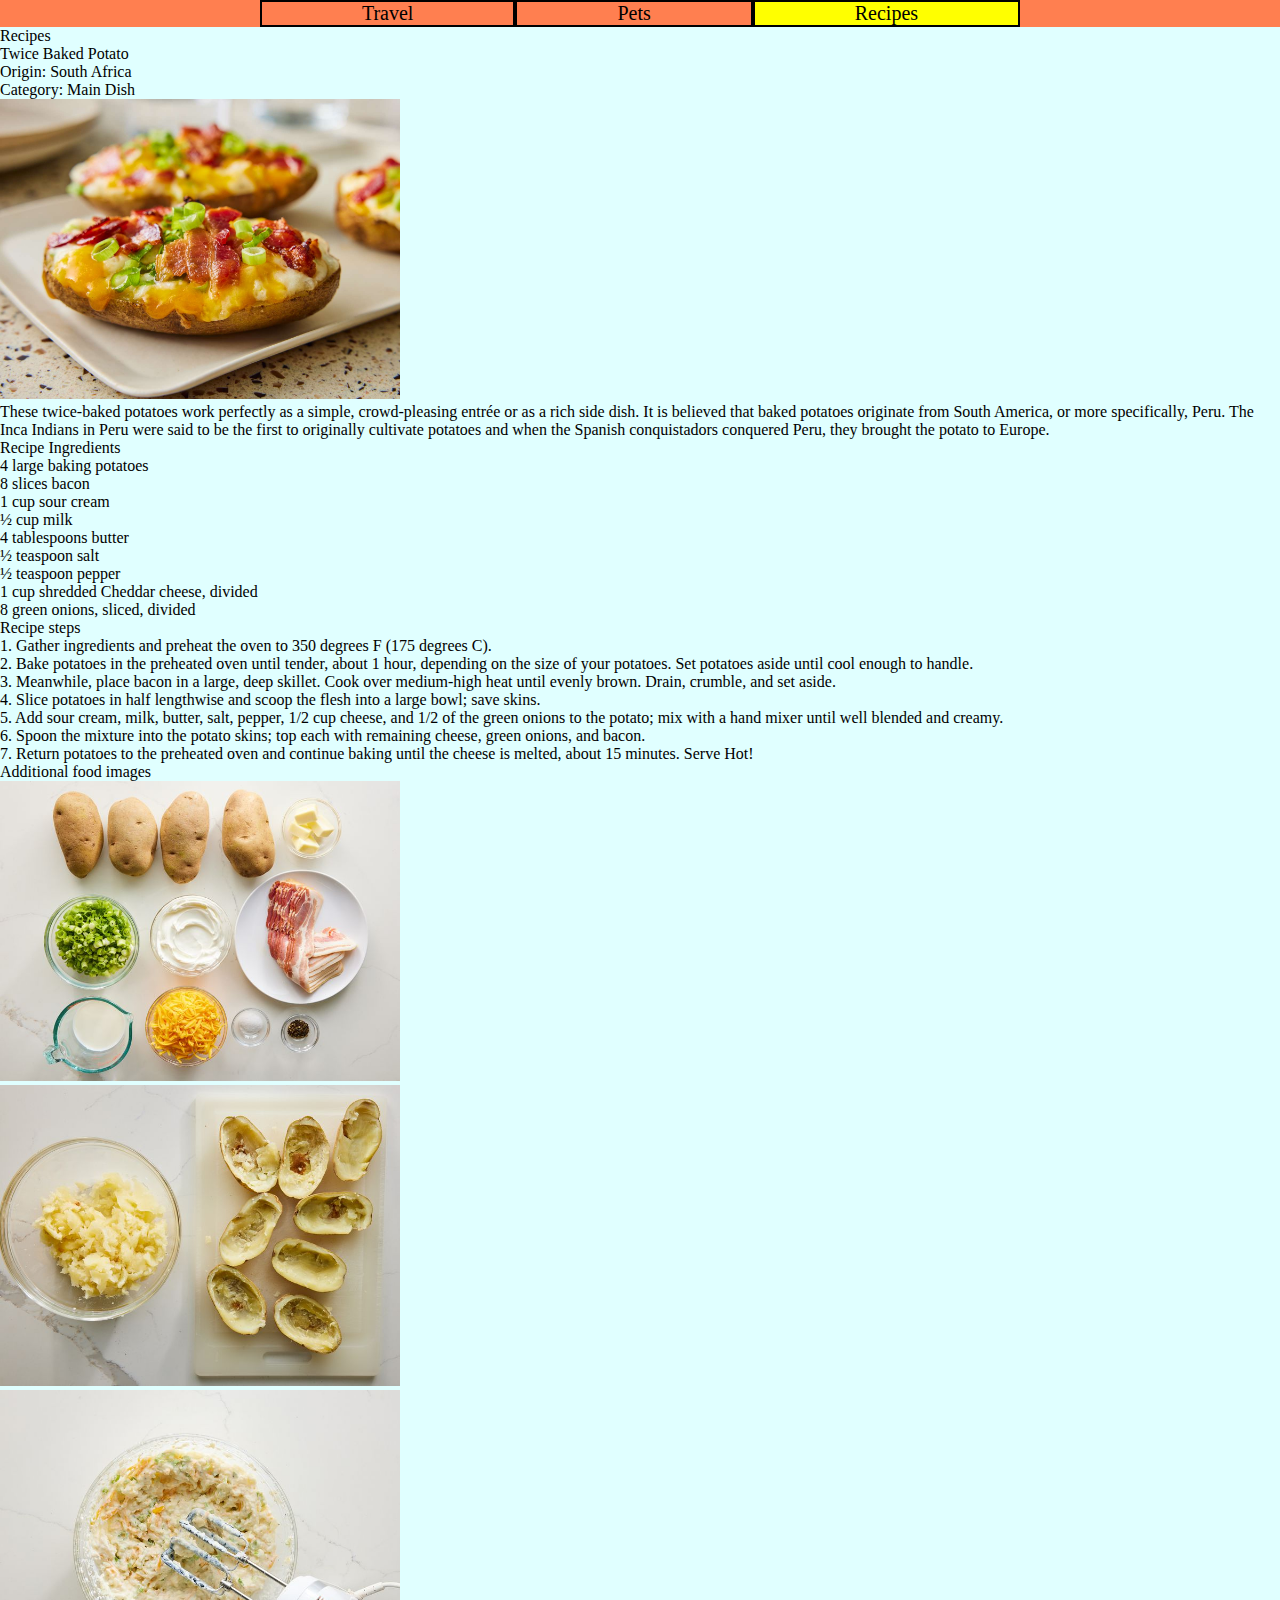
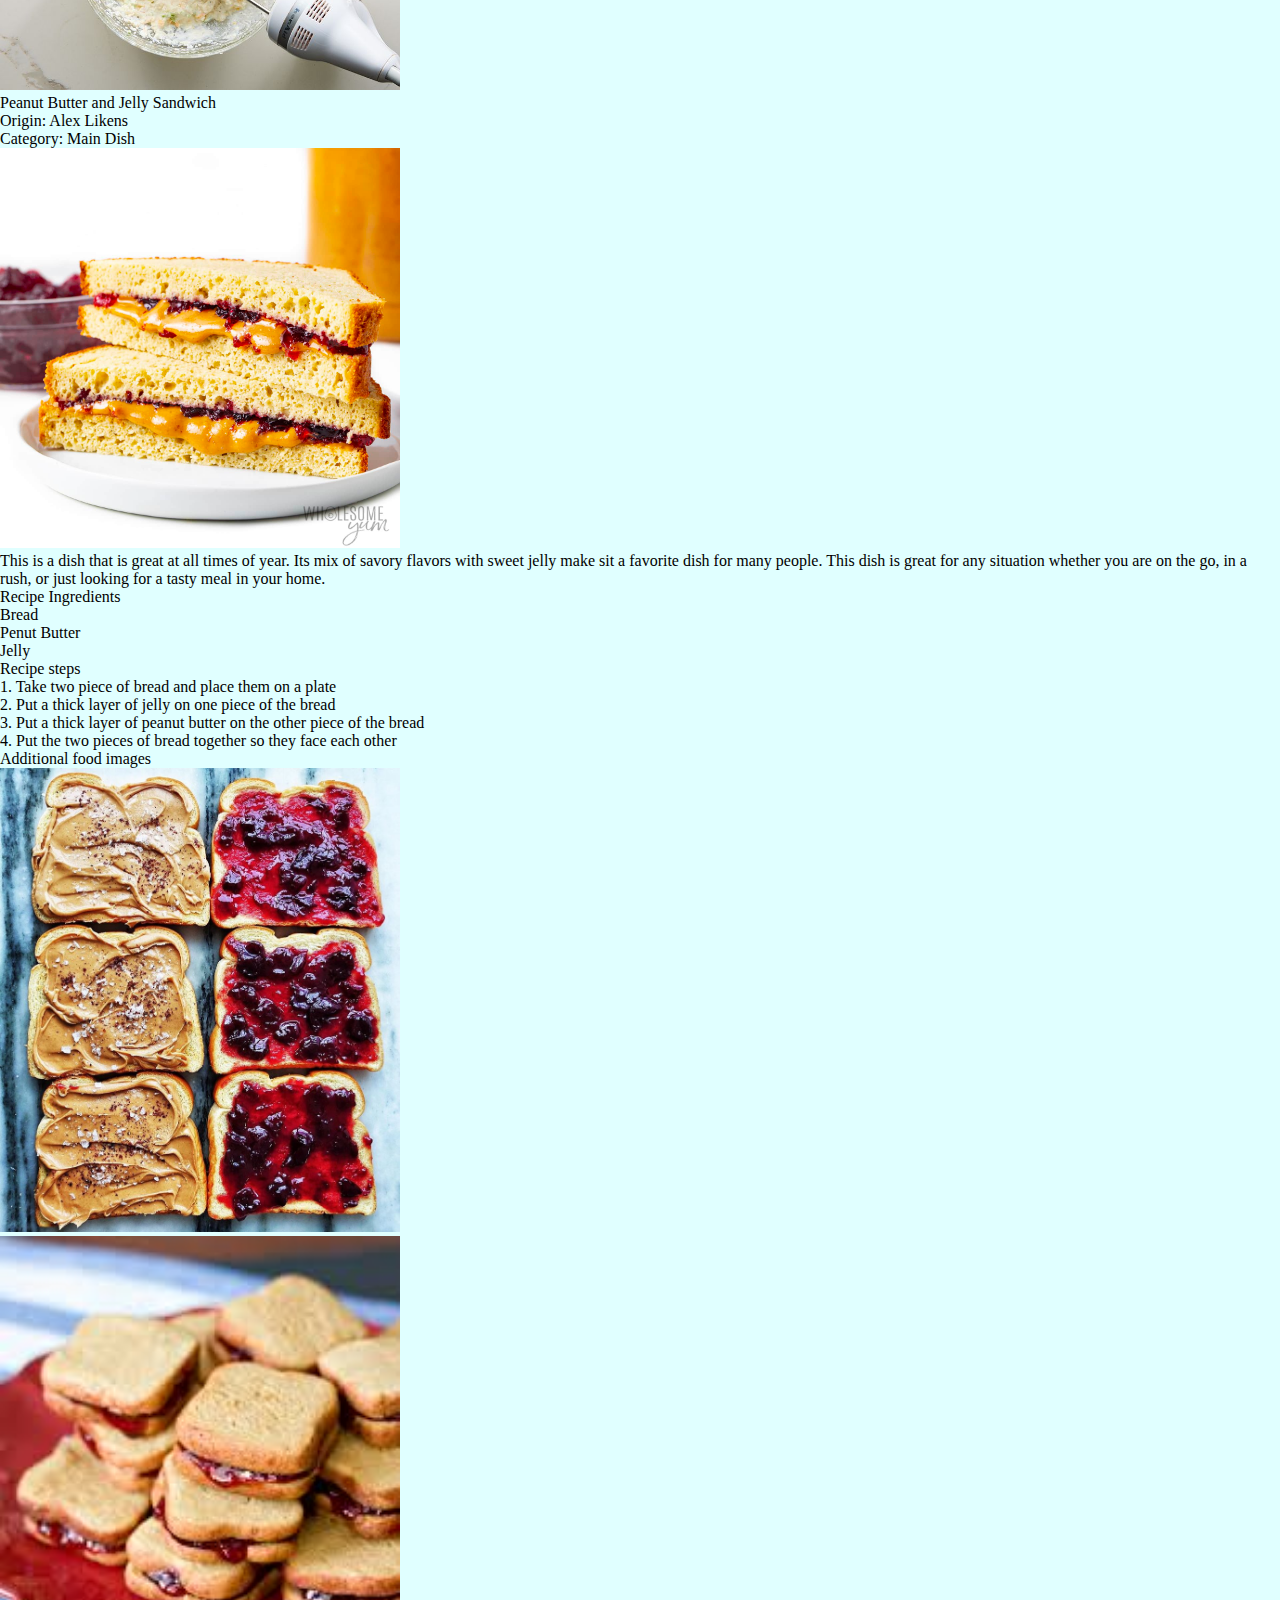
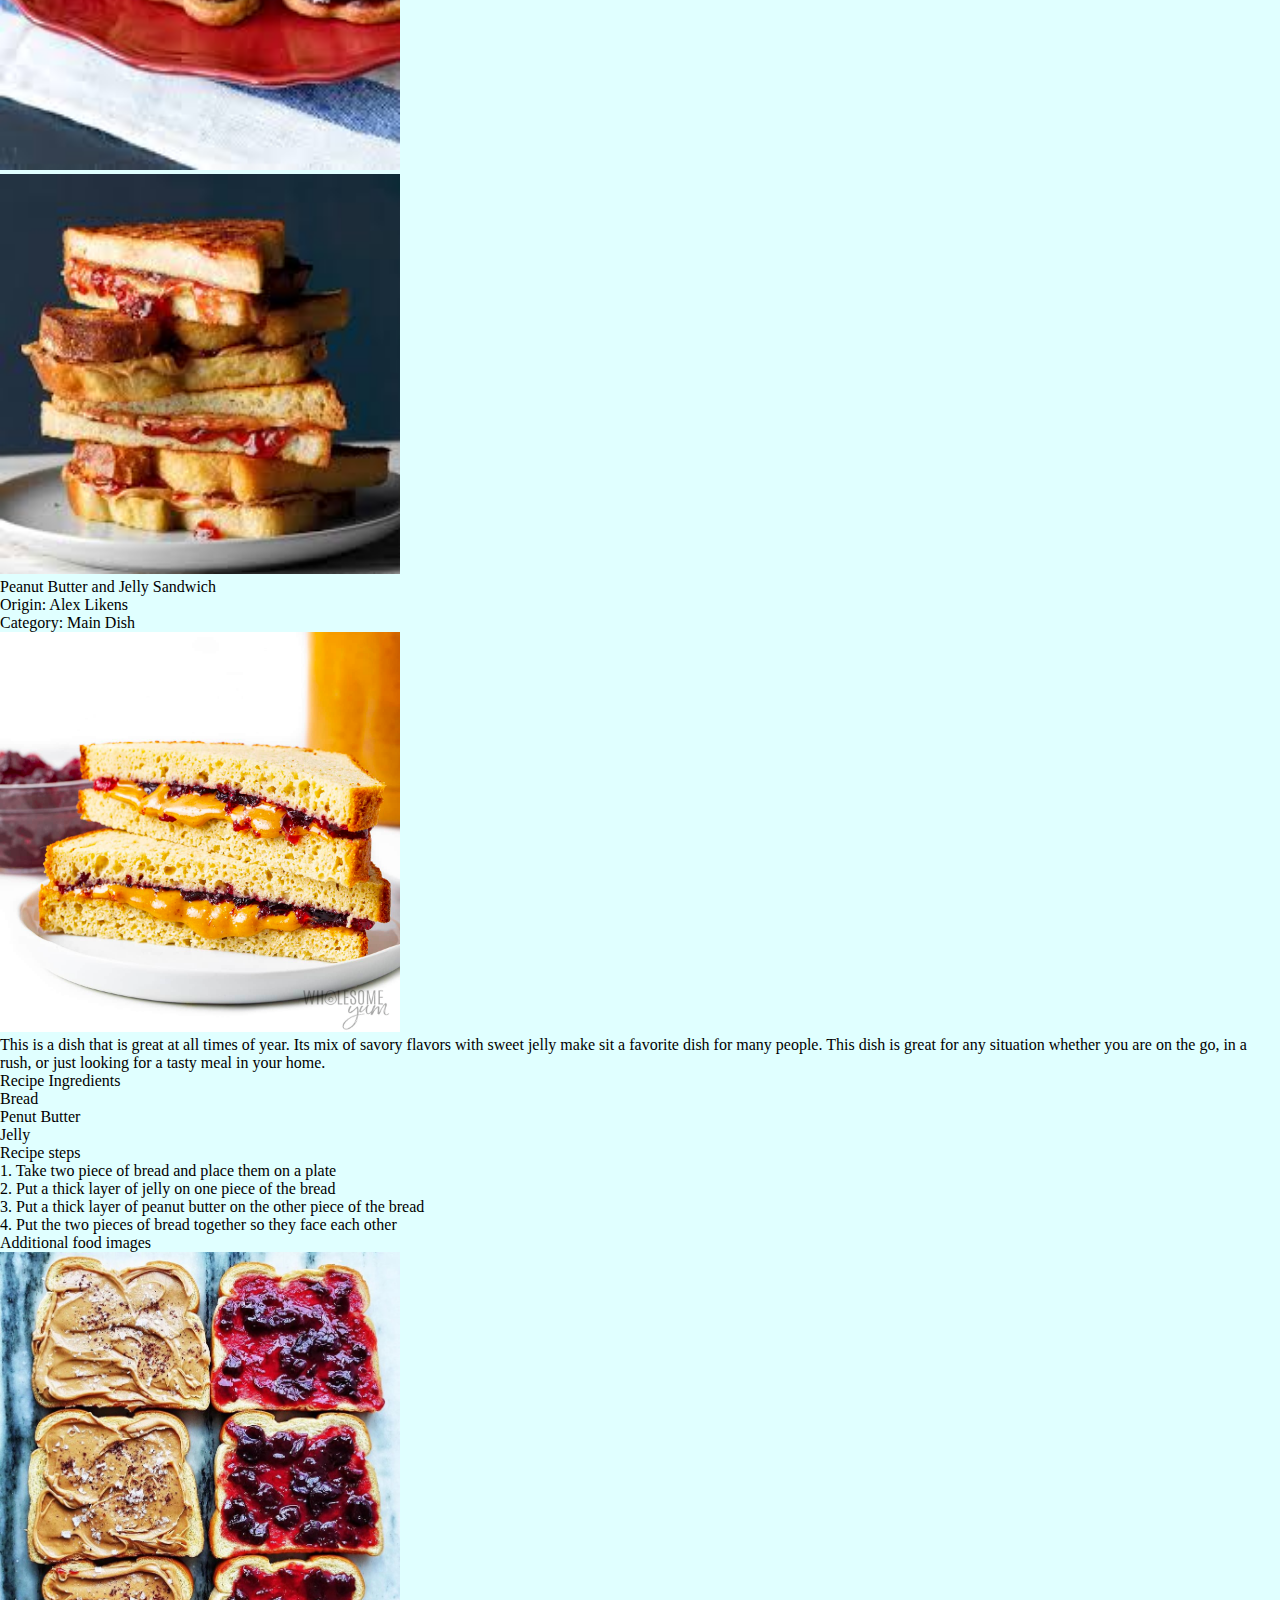
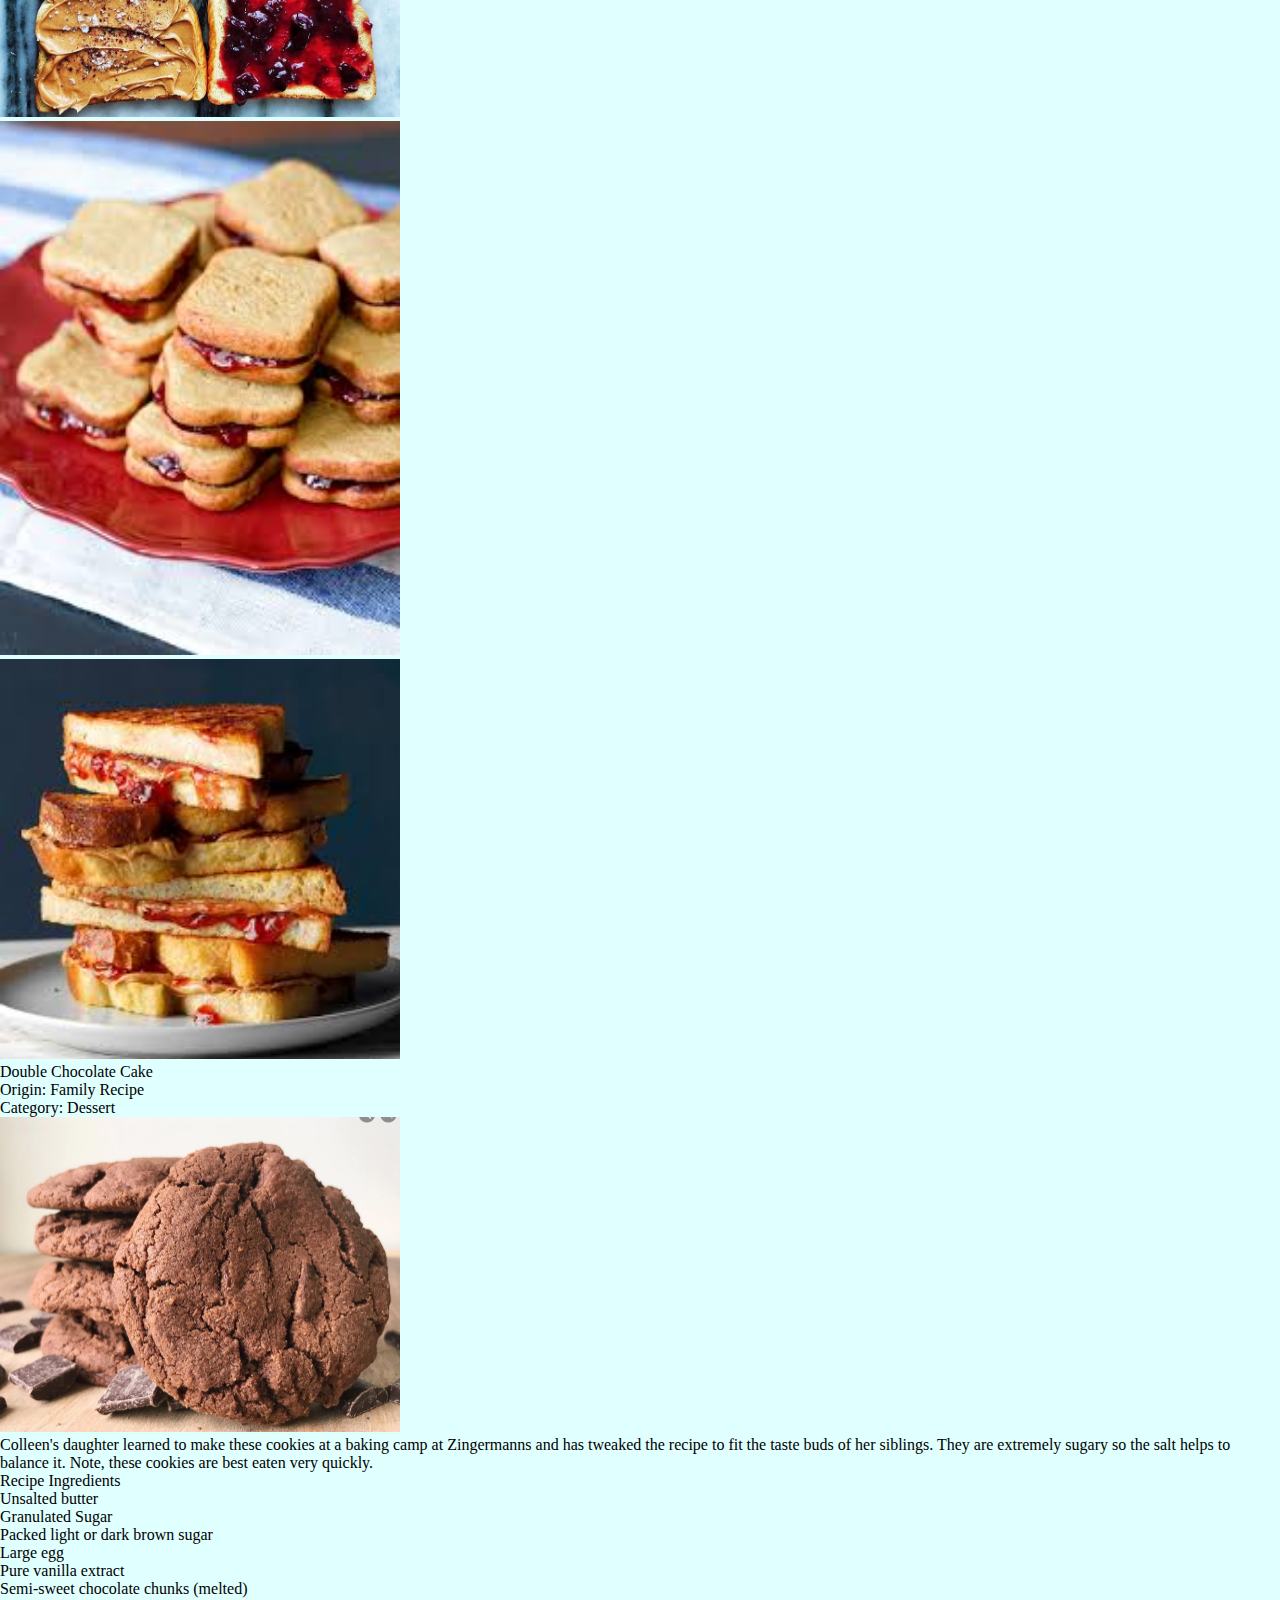
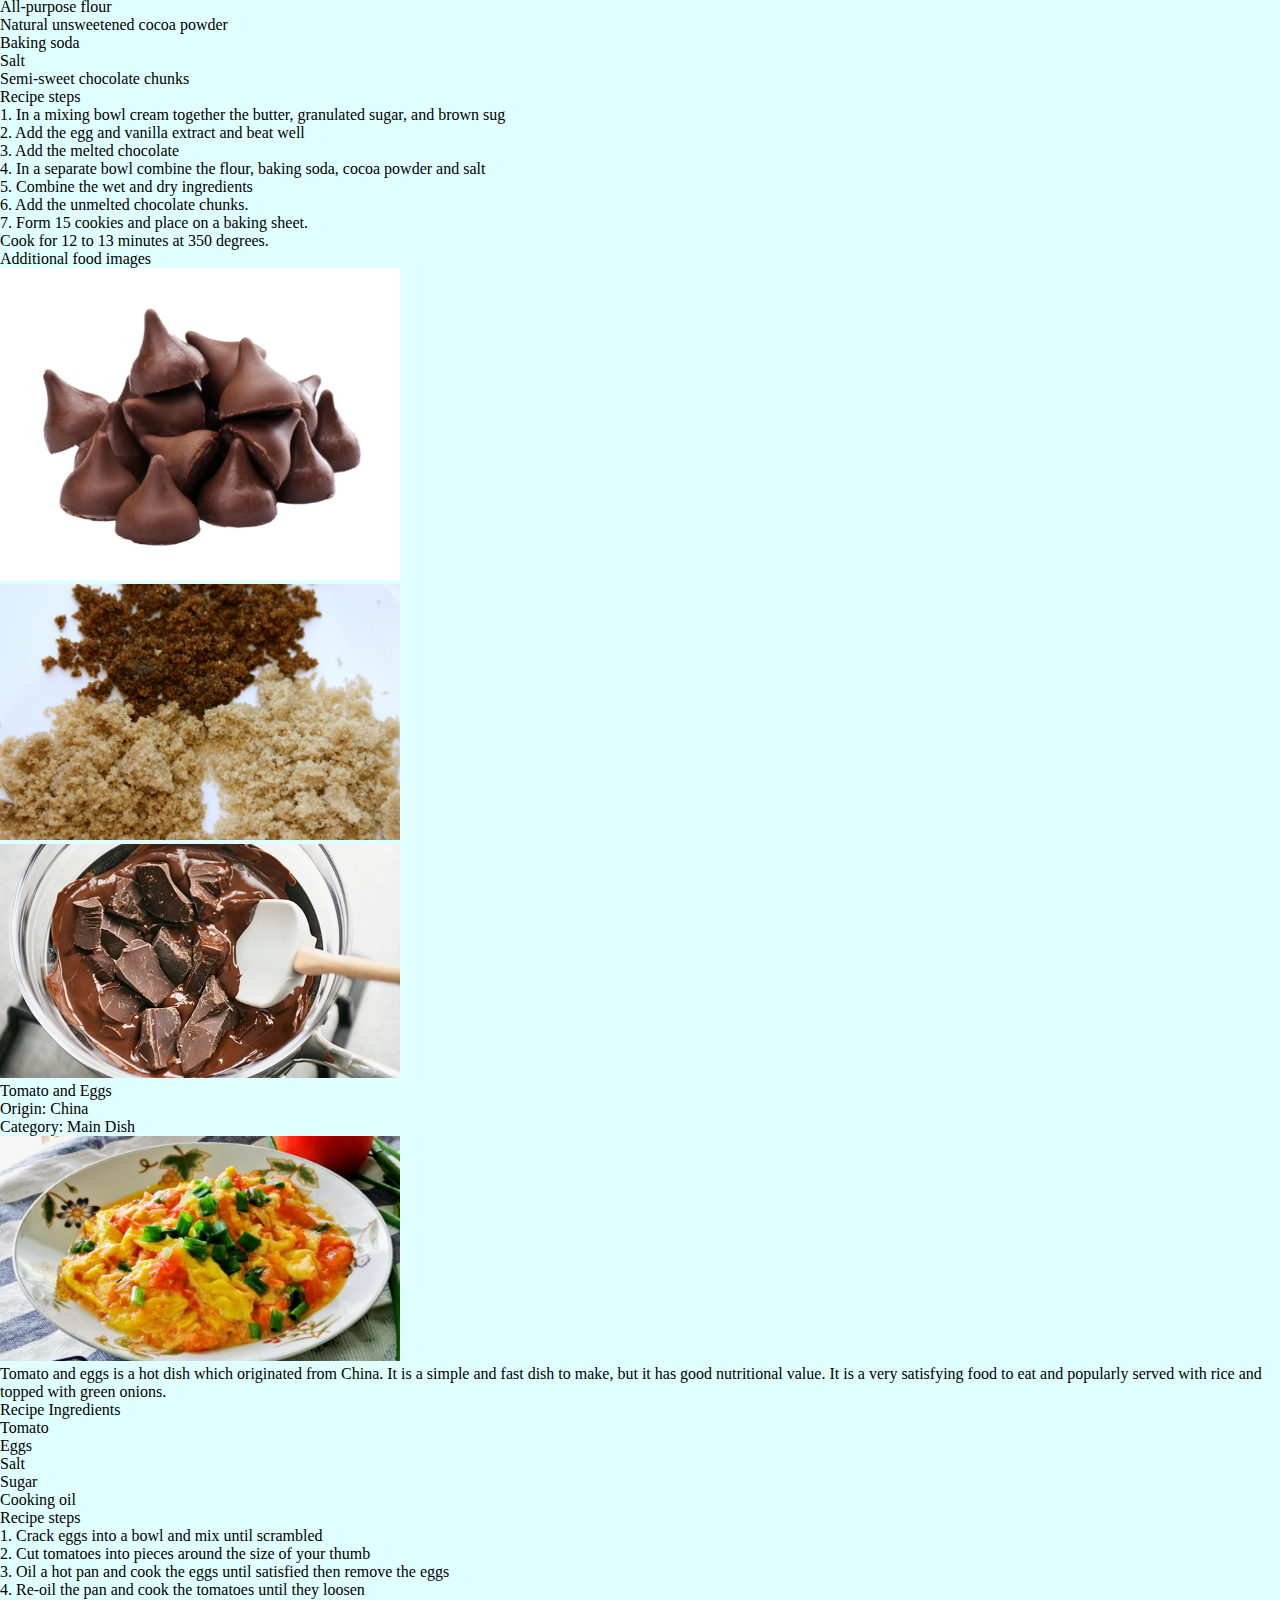
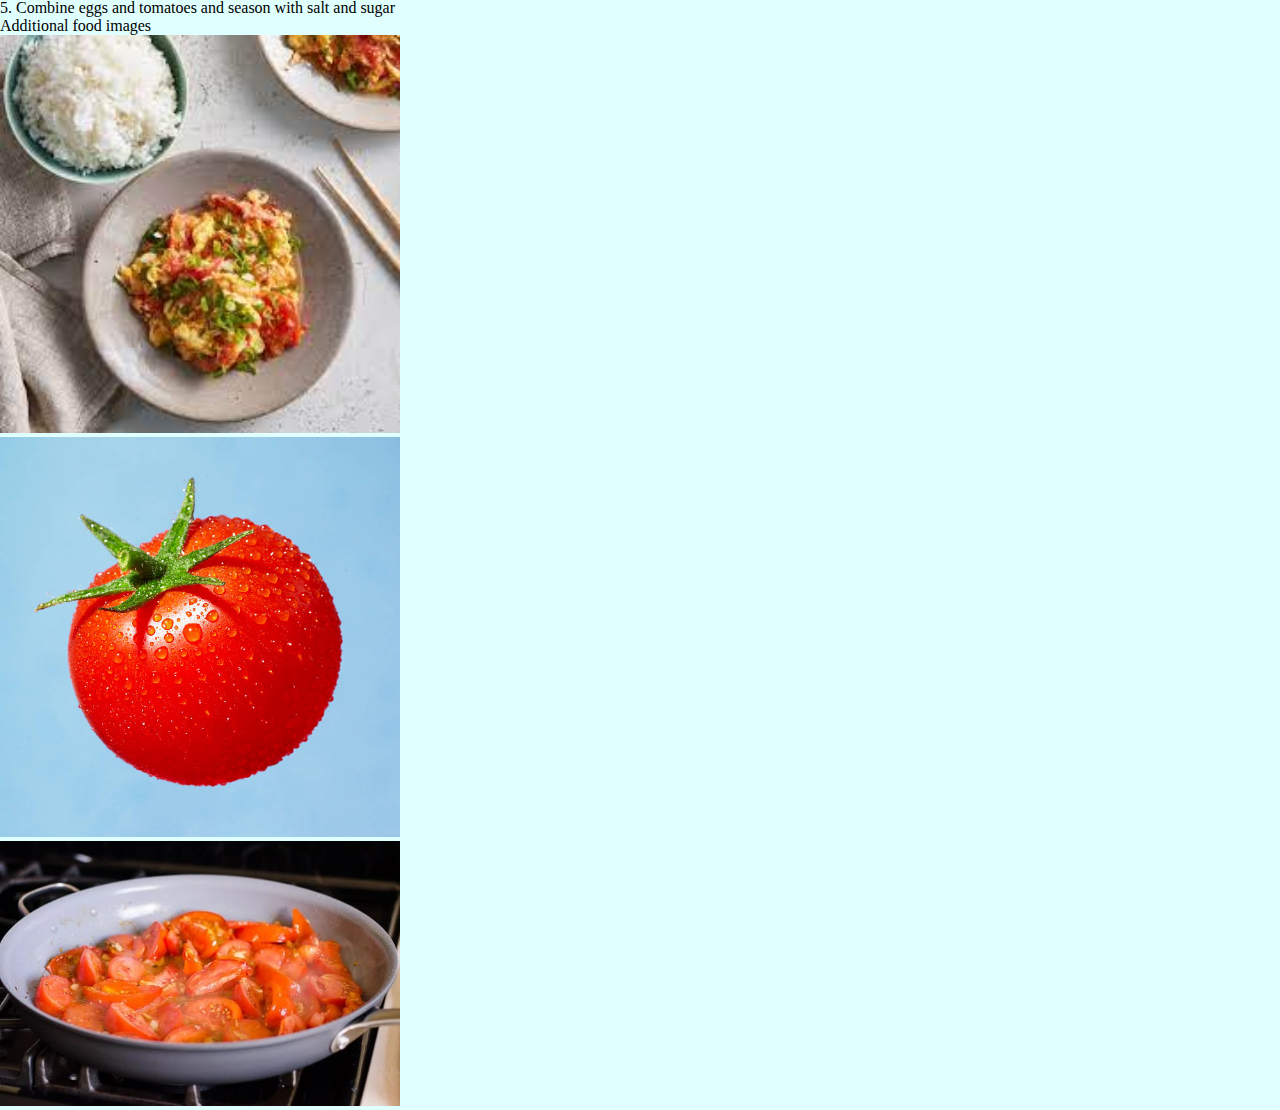
==== recipes.html @ 4f0e434d "Add files via upload" ====
<!DOCTYPE html>
<html lang="en">
<head>
    <meta charset="UTF-8">
    <meta http-equiv="X-UA-Compatible" content="IE=edge">
    <meta name="viewport" content="width=device-width, initial-scale=1.0">
    <title>Document</title>
    <link rel="stylesheet" type="text/css" href="css/reset.css">
    <link rel="stylesheet" type="text/css" href="css/style.css">
</head>



<body>
<main>
  
   <a class="skipmain" href = "">Skip to Main Content</a>
    
    <ul class="topnav">
       <li> <a class="a" href="travel.html">Travel</a></li>
       <li> <a  class="b" href="index.html">Pets</a></li>
        <li><a class="c" href="">Recipes</a></li>
    </ul>
    
    <h1>Recipes</h1>
       
    
    <div>
        <h2>Twice Baked Potato</h2>
        <h3>Origin: South Africa</h3>
         <!-- https://www.allrecipes.com/recipe/24332/ultimate-twice-baked-potatoes/ -->
         <h3>Category: Main Dish</h3>
        <figure>
        <img src = "images/Bakedpotato.jpeg" width = "400" alt = "tokyo_japan.gif">
       
    </figure>

       <p> These twice-baked potatoes work perfectly as a simple, crowd-pleasing entrée or as a rich side dish. It is believed that baked potatoes originate from South America, or more specifically, Peru. The Inca Indians in Peru were said to be the first to originally cultivate potatoes and when the Spanish conquistadors conquered Peru, they brought the potato to Europe.
    </p>
    <h3>Recipe Ingredients</h3>
    <figure>
        <li>
            4 large baking potatoes

        </li>
        <li>
            8 slices bacon
        </li>
        <li>
            1 cup sour cream
        </li>
        <li>
            ½ cup milk
        </li>
        <li>
            4 tablespoons butter
        </li>
        <li>
            ½ teaspoon salt
        </li>
        <li>
            ½ teaspoon pepper
        </li>
        <li>
            1 cup shredded Cheddar cheese, divided
        </li>
        <li>
            8 green onions, sliced, divided
        </li>
    </figure>
    <h3>Recipe steps</h3>
    <figure>
        <ol>1. Gather ingredients and preheat the oven to 350 degrees F (175 degrees C).</ol>
        <ol>2. Bake potatoes in the preheated oven until tender, about 1 hour, depending on the size of your potatoes. Set potatoes aside until cool enough to handle.
        </ol>
        <ol>3. Meanwhile, place bacon in a large, deep skillet. Cook over medium-high heat until evenly brown. Drain, crumble, and set aside.
        </ol>
        <ol>4. Slice potatoes in half lengthwise and scoop the flesh into a large bowl; save skins.
        </ol>
        <ol>5. Add sour cream, milk, butter, salt, pepper, 1/2 cup cheese, and 1/2 of the green onions to the potato; mix with a hand mixer until well blended and creamy.
        </ol>
        <ol>6. Spoon the mixture into the potato skins; top each with remaining cheese, green onions, and bacon.
        </ol>
        <ol>7. Return potatoes to the preheated oven and continue baking until the cheese is melted, about 15 minutes. Serve Hot!
        </ol>
    
    </figure>
    <h3>Additional food images</h3>
    <figure>
        <img src = "images/Ingredients.jpeg" width = "400" alt = "All the ingredients needed for this recipe
        ">
    </figure>
    <figure>
        <img src = "images/Slicedpotatoes.jpeg" width = "400" alt = "Scooped out potatoes">
    </figure>
    <figure>
        <img src = "images/mixture.jpeg" width = "400" alt = "Mixture to put in the potatoes">
    </figure>

</div>
<div>
    <h2>Peanut Butter and Jelly Sandwich 
    </h2>
    <h3>Origin: Alex Likens</h3>
     <!-- https://www.allrecipes.com/recipe/24332/ultimate-twice-baked-potatoes/ -->
     <h3>Category: Main Dish</h3>
    <figure>
    <img src = "images/peanut-butter-and-jelly-sandwich.jpg" width = "400" alt = "Primary Image of food">
   
</figure>

   <p> This is a dish that is great at all times of year. Its mix of savory flavors with sweet jelly make sit a favorite dish for many people. This dish is great for any situation whether you are on the go, in a rush, or just looking for a tasty meal in your home. 

</p>
<h3>Recipe Ingredients</h3>
<figure>
    <li>
        Bread

    </li>
    <li>
        Penut Butter
    </li>
    <li>
        Jelly
    </li>
    
</figure>
<h3>Recipe steps</h3>
<figure>
    <ol>1. Take two piece of bread and place them on a plate
    </ol>
    <ol>2. Put a thick layer of jelly on one piece of the bread

    </ol>
    <ol>3. Put a thick layer of peanut butter on the other piece of the bread

    </ol>
    <ol>4. Put the two pieces of bread together so they face each other

    </ol>
   

</figure>
<h3>Additional food images</h3>
<figure>
    <img src = "images/pbj2.jpg".jpeg" width = "400" alt = "pbj2
    ">
</figure>
<figure>
    <img src = "images/pbj3.jpg" width = "400" alt = "pbj3">
</figure>
<figure>
    <img src = "images/pbj4.jpg" width = "400" alt = "pbj4">
</figure>

</div>
<div>
    <h2>Peanut Butter and Jelly Sandwich 
    </h2>
    <h3>Origin: Alex Likens</h3>
     <!-- https://www.allrecipes.com/recipe/24332/ultimate-twice-baked-potatoes/ -->
     <h3>Category: Main Dish</h3>
    <figure>
    <img src = "images/peanut-butter-and-jelly-sandwich.jpg" width = "400" alt = "Primary Image of food">
   
</figure>

   <p> This is a dish that is great at all times of year. Its mix of savory flavors with sweet jelly make sit a favorite dish for many people. This dish is great for any situation whether you are on the go, in a rush, or just looking for a tasty meal in your home. 

</p>
<h3>Recipe Ingredients</h3>
<figure>
    <li>
        Bread

    </li>
    <li>
        Penut Butter
    </li>
    <li>
        Jelly
    </li>
    
</figure>
<h3>Recipe steps</h3>
<figure>
    <ol>1. Take two piece of bread and place them on a plate
    </ol>
    <ol>2. Put a thick layer of jelly on one piece of the bread

    </ol>
    <ol>3. Put a thick layer of peanut butter on the other piece of the bread

    </ol>
    <ol>4. Put the two pieces of bread together so they face each other

    </ol>
   

</figure>
<h3>Additional food images</h3>
<figure>
    <img src = "images/pbj2.jpg".jpeg" width = "400" alt = "pbj2
    ">
</figure>
<figure>
    <img src = "images/pbj3.jpg" width = "400" alt = "pbj3">
</figure>
<figure>
    <img src = "images/pbj4.jpg" width = "400" alt = "pbj4">
</figure>

</div>
<div>
    <h2>Double Chocolate Cake
    </h2>
    <h3>Origin: Family Recipe</h3>
   
     <h3>Category: Dessert</h3>
    <figure>
    <img src = "images/double_chocolate_cookies.png" width = "400" alt = "Primary Image of food">
   
</figure>

   <p> Colleen's daughter learned to make these cookies at a baking camp at Zingermanns and has tweaked the recipe to fit the taste buds of her siblings.  They are extremely sugary so the salt helps to balance it.  Note, these cookies are best eaten very quickly.


</p>
<h3>Recipe Ingredients</h3>
<figure>
    <li>
        Unsalted butter

    </li>
    <li>
        Granulated Sugar 

    </li>
    <li>
        Packed light or dark brown sugar

    </li>
    <li>
        Large egg

    </li>
    <li>
        Pure vanilla extract

    </li>
    <li>
        Semi-sweet chocolate chunks (melted)
    </li>
    <li>
        All-purpose flour 

    </li>
    <li>
        Natural unsweetened cocoa powder

    </li>
    <li>
        Baking soda

    </li>
    <li>
        Salt
    </li>
    <li>
        Semi-sweet chocolate chunks

    </li>
</figure>
<h3>Recipe steps</h3>
<figure>
    <ol>1. In a mixing bowl cream together the butter, granulated sugar, and brown sug
    </ol>
    <ol>2. Add the egg and vanilla extract and beat well


    </ol>
    <ol>3. Add the melted chocolate


    </ol>
    <ol>4. In a separate bowl combine the flour, baking soda, cocoa powder and salt


    </ol>
    <ol>
        5. Combine the wet and dry ingredients

    </ol>
    <ol>
        6. Add the unmelted chocolate chunks. 

    </ol>
    <ol>
        7. Form 15 cookies and place on a baking sheet.

    </ol>
    <ol>
        Cook for 12 to 13 minutes at 350 degrees.

    </ol>
   

</figure>
<h3>Additional food images</h3>
<figure>
    <img src = "images/double_chocolate_chips.png".jpeg" width = "400" alt = "pbj2
    ">
</figure>
<figure>
    <img src = "images/double-choco-sugar.jpeg" width = "400" alt = "pbj3">
</figure>
<figure>
    <img src = "images/double-choco-melt.webp" width = "400" alt = "pbj4">
</figure>

</div>
<div>
    <h2>Tomato and Eggs
    </h2>
    <h3>Origin: China</h3>
   
     <h3>Category: Main Dish</h3>
    <figure>
    <img src = "images/tomato-egg-main-image.jpeg" width = "400" alt = "Primary Image of food">
   
</figure>

   <p>Tomato and eggs is a hot dish which originated from China. It is a simple and fast dish to make, but it has good nutritional value. It is a very satisfying food to eat and popularly served with rice and topped with green onions.




</p>
<h3>Recipe Ingredients</h3>
<figure>
    <li>
        Tomato

    </li>
    <li>
        Eggs

    </li>
    <li>
       Salt
    </li>
    <li>
        Sugar

    </li>
    <li>
        Cooking oil

    </li>
    
   
</figure>
<h3>Recipe steps</h3>
<figure>
    <ol>1. Crack eggs into a bowl and mix until scrambled

    </ol>
    <ol>2. Cut tomatoes into pieces around the size of your thumb



    </ol>
    <ol>3. Oil a hot pan and cook the eggs until satisfied then remove the eggs


    </ol>
    <ol>4. Re-oil the pan and cook the tomatoes until they loosen



    </ol>
    <ol>
        5. Combine eggs and tomatoes and season with salt and sugar

    </ol>
    

</figure>
<h3>Additional food images</h3>
<figure>
    <img src = "images/tomato-egg-side1.jpeg".jpeg" width = "400" alt = "pbj2
    ">
</figure>
<figure>
    <img src = "images/tomato.jpg" width = "400" alt = "pbj3">
</figure>
<figure>
    <img src = "images/tomatoes-cooking.webp" width = "400" alt = "pbj4">
</figure>

</div>

</main>
<!-- Matt Miller -->
</body>

</html>
---- css/style.css ----
@media only screen and (max-width: 6000px) {
   .skipmain{
       display: none;
   }
   body{
       background-color:lightcyan;
   }
   h1.travelhead{
       text-align: center;
       font-size:30px;
       font-weight: bolder;
       text-transform: uppercase;
       color:crimson;
       text-decoration: underline;
       font-family:fantasy;
   }
   main.travel h2{
    font-size: 15px;
    text-transform: capitalize;
    text-decoration: underline;
    margin-bottom: 5px;
    color:rgb(231, 0, 0);
    font-family: 'Lucida Sans', 'Lucida Sans Regular', 'Lucida Grande', 'Lucida Sans Unicode', Geneva, Verdana, sans-serif;

   }
   main.travel p{
       width: 90%;
       border: 3px purple dashed;
       margin: 5px;
       font-size: 100%;
   }
   main.travel h3{
       font-size: 15px;
       font-weight: bold;

   }
   
    .top img{
       display: flex;
       max-width: 80%;
       margin-bottom: 2%;
       flex-direction: column;
       max-height: auto;

   }
   
   ul.topnav{

        background-color:coral; 
        overflow: hidden;
        display:flex;
        justify-content: center;
        align-items: center;

       
   }
    .a:hover{
       background-color: yellow;
       color: red;
    }
    .b:hover{
        background-color: yellow;
        color: red;
    }
    .c:hover{
        background-color:yellow;
        color: red;
    }
   .a,.b,.c{
       display: block;
        text-align: center;
        padding-left: 100px;
        padding-right: 100px;
        margin:100%;
        
       
        border: 2px black solid;
        margin: auto;
        font-size: 20px;
           
    }
    .c{
        background-color: yellow;
    }
    .photolist{
        display: grid;
        grid-template-columns: repeat(auto-fit, minmax(40%, 1fr)); 
        gap: 5%;
       border: 3px black solid;
       margin-bottom: 5%;
       padding-bottom: 5%;
    }
    .photolist im{
        width: 40%;
        height: auto;
    }
    .photolist figcaption{
        font-size: 10px;
        width: auto;
    }
    
   
}
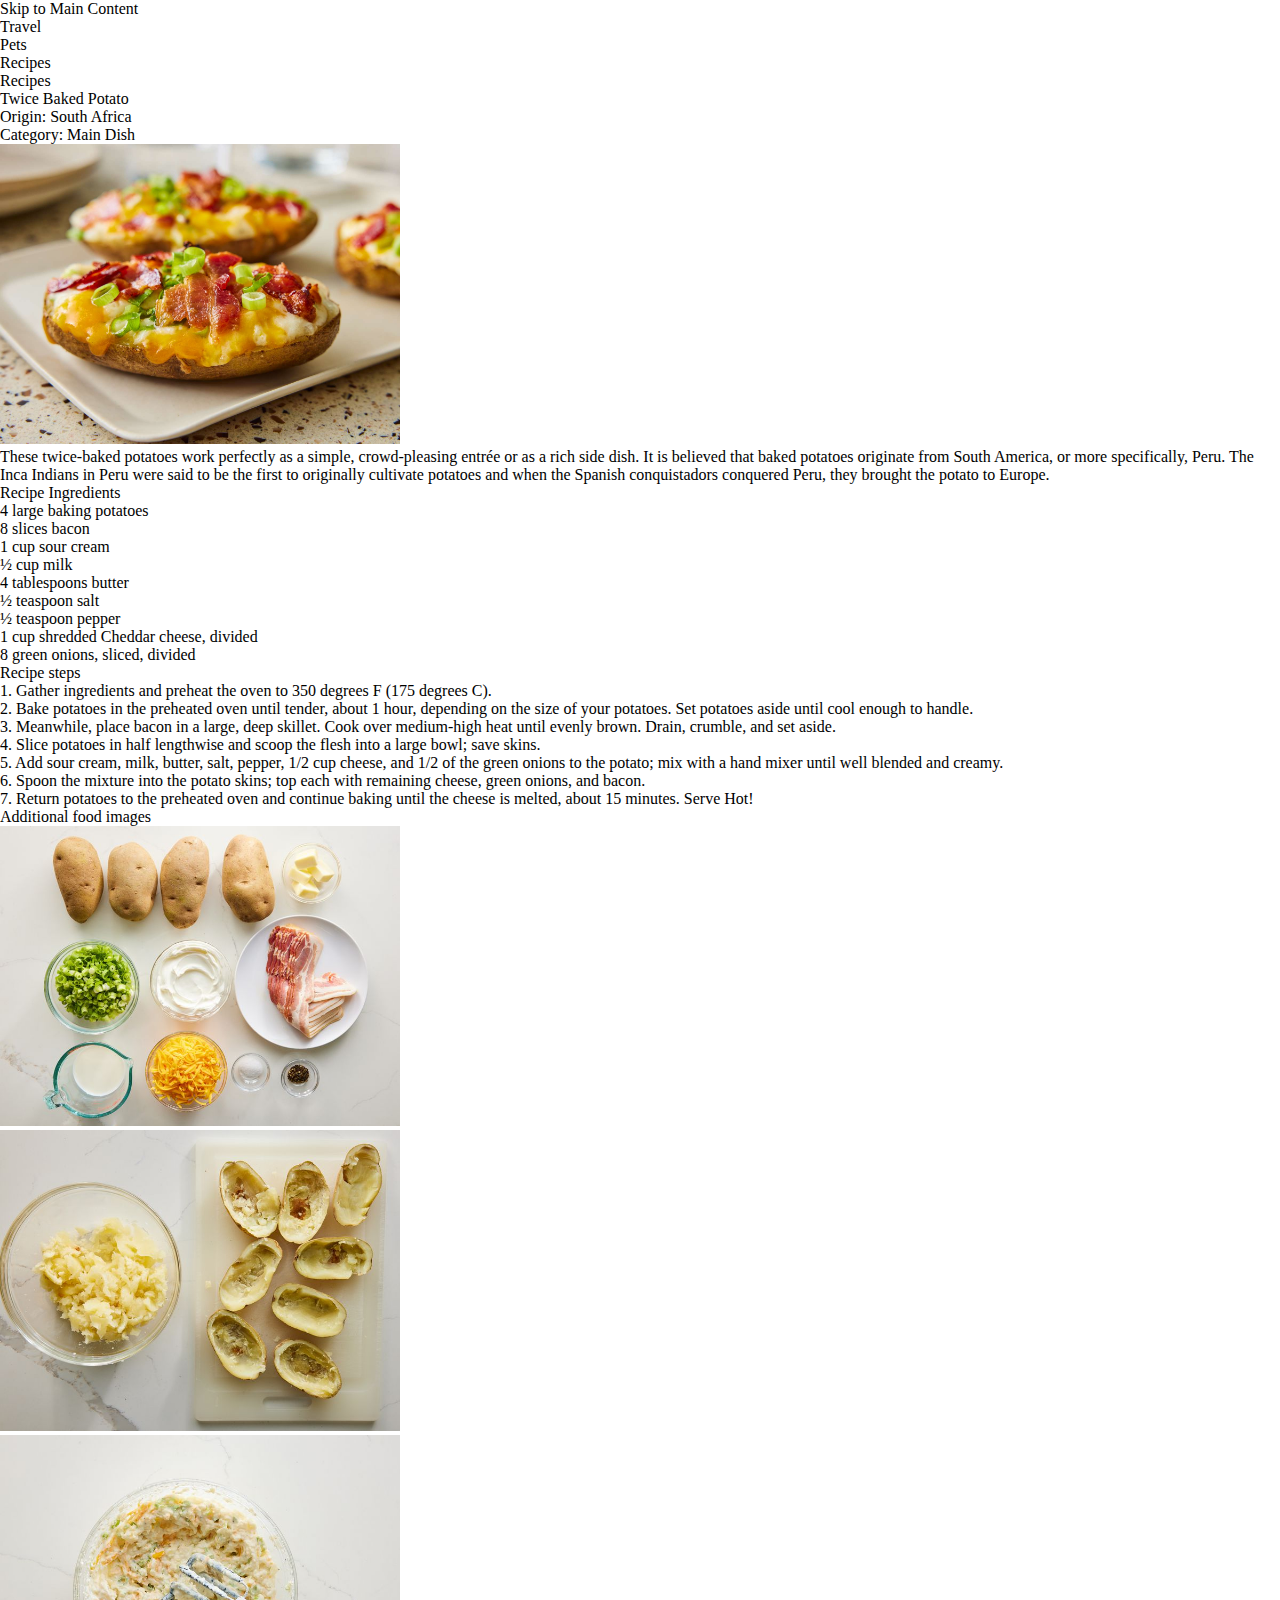
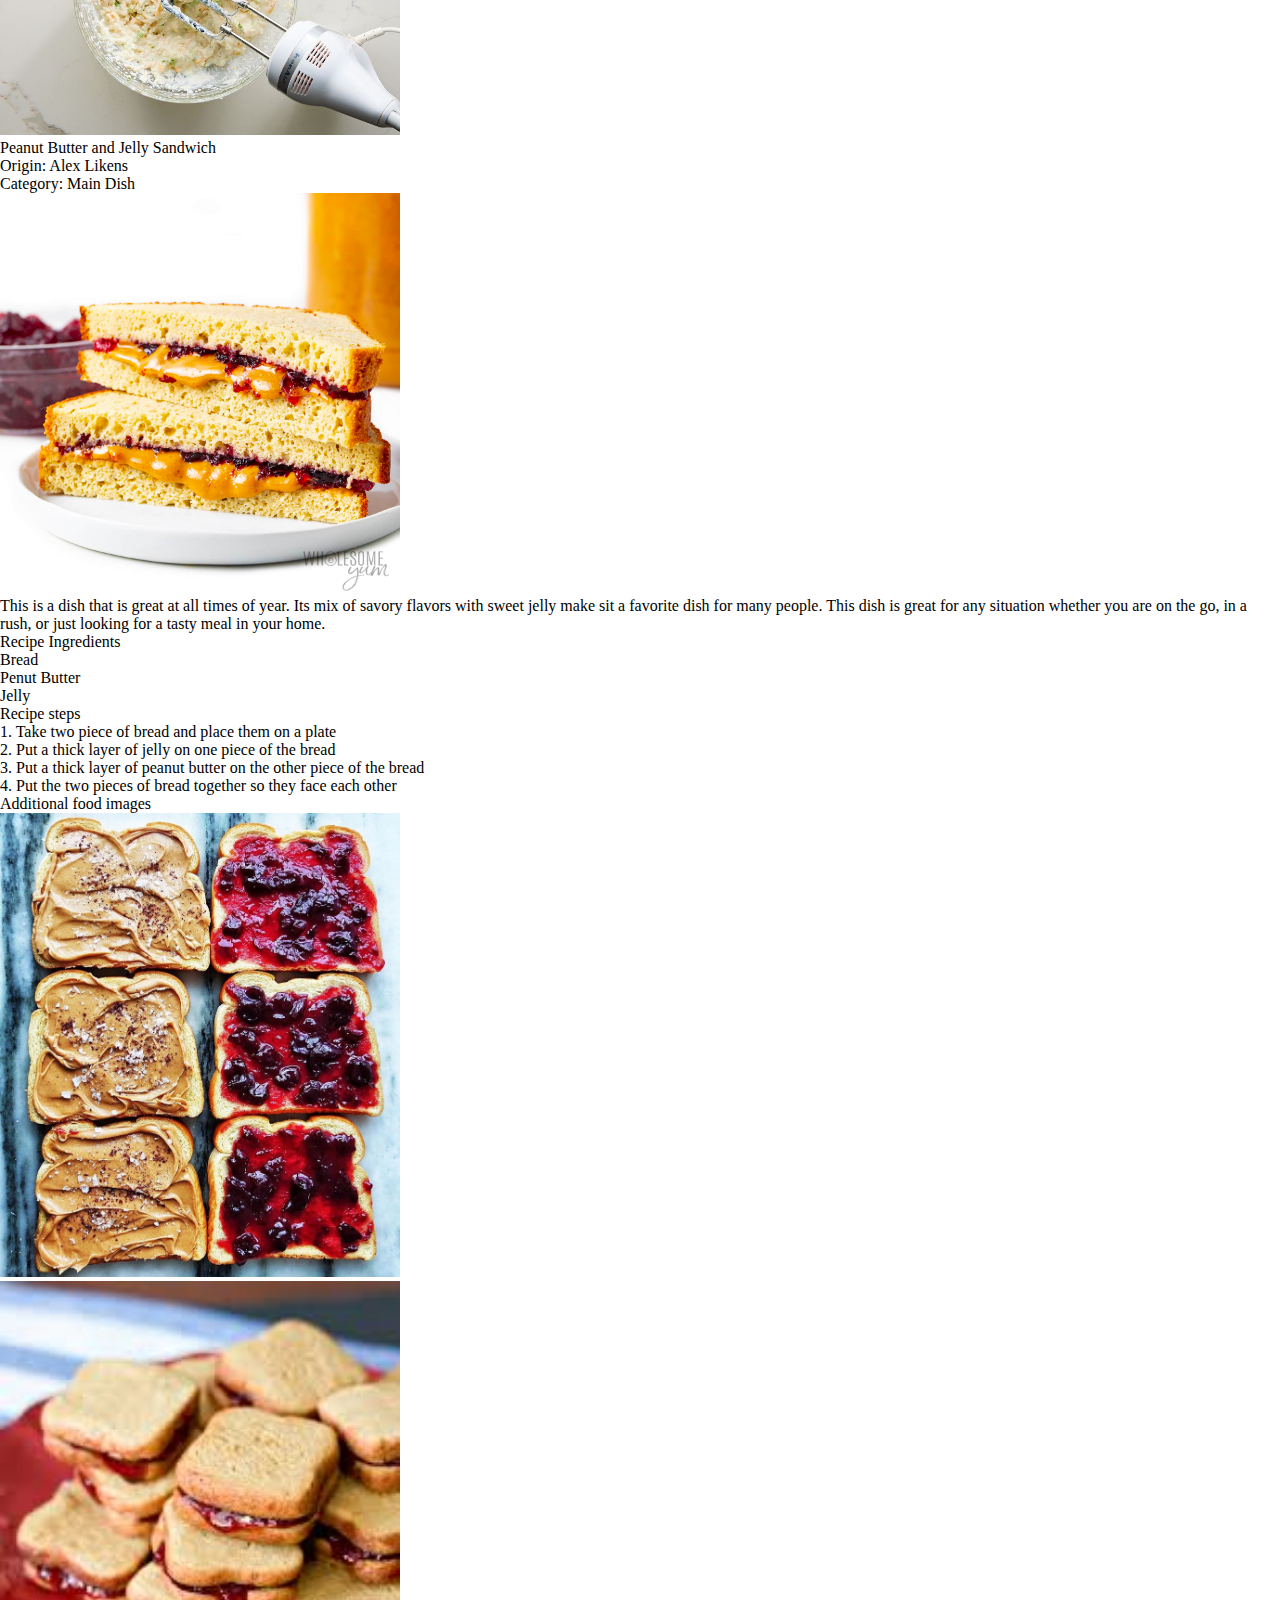
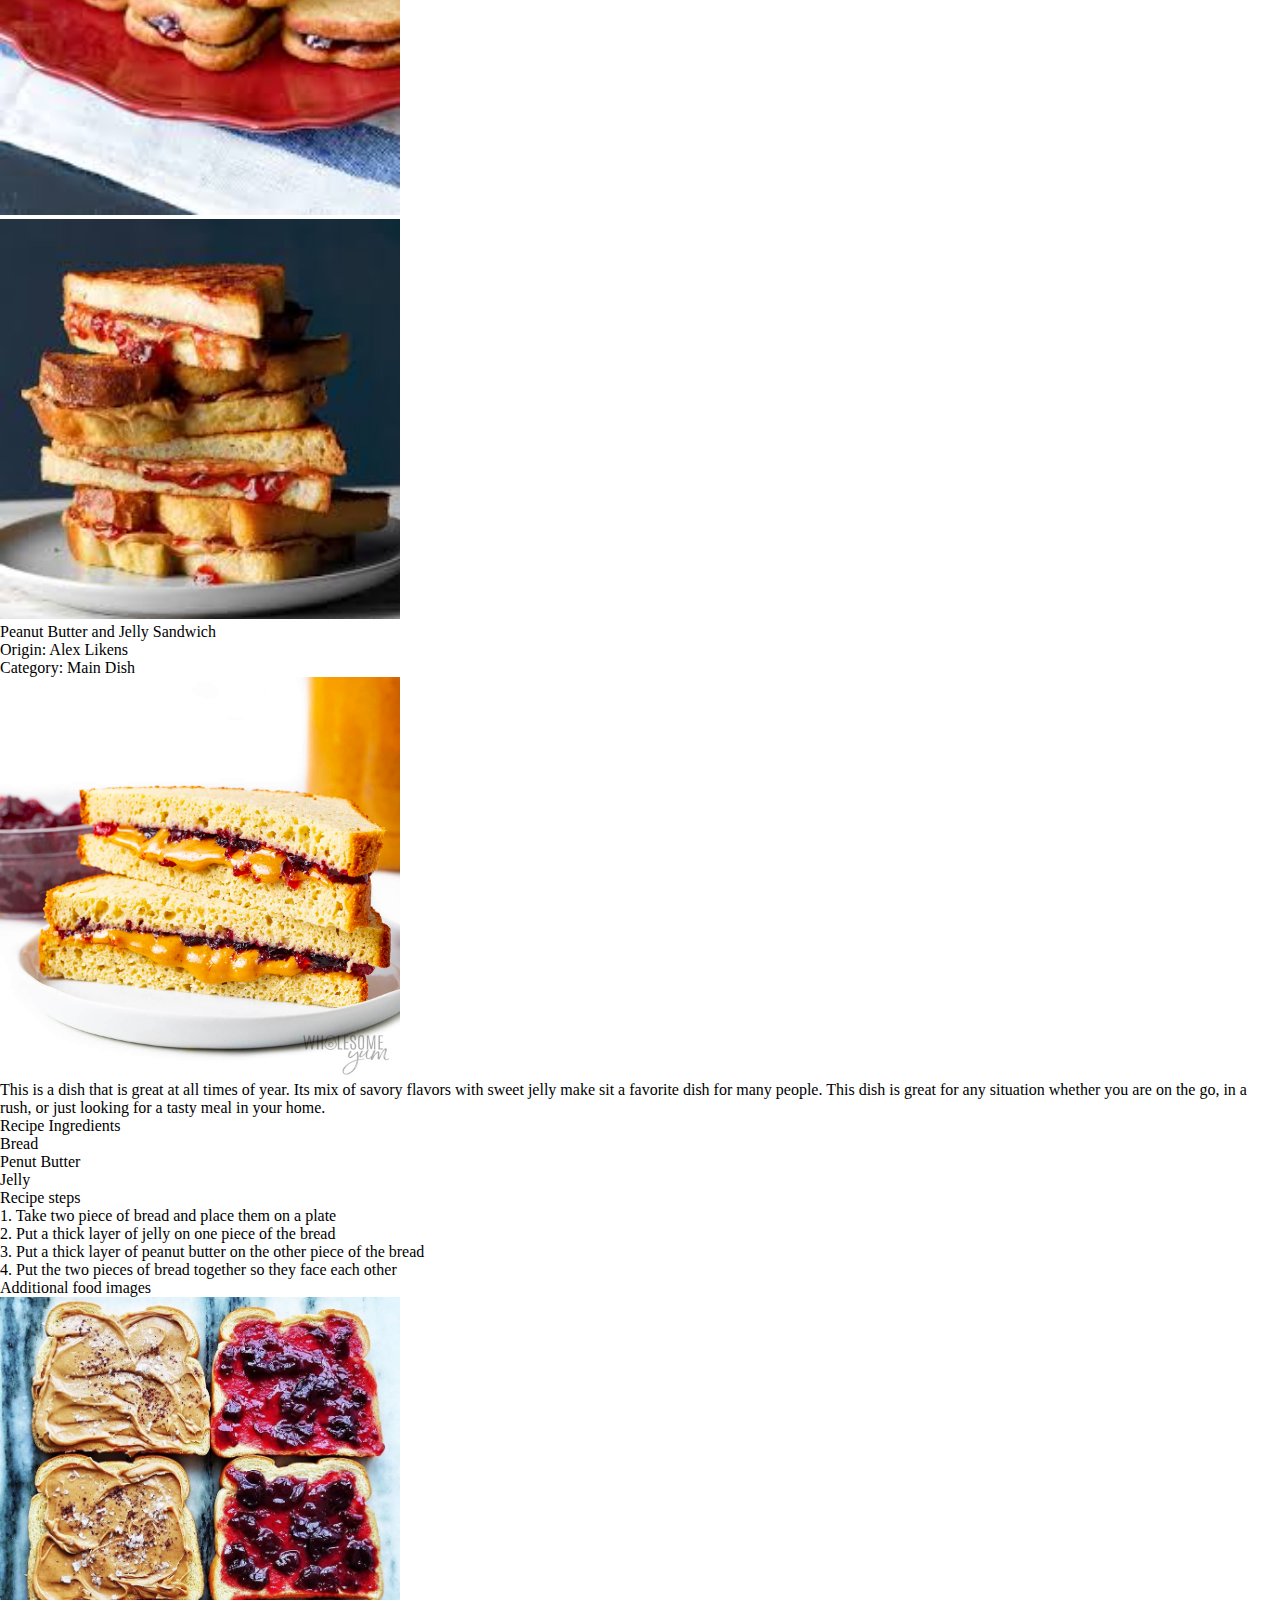
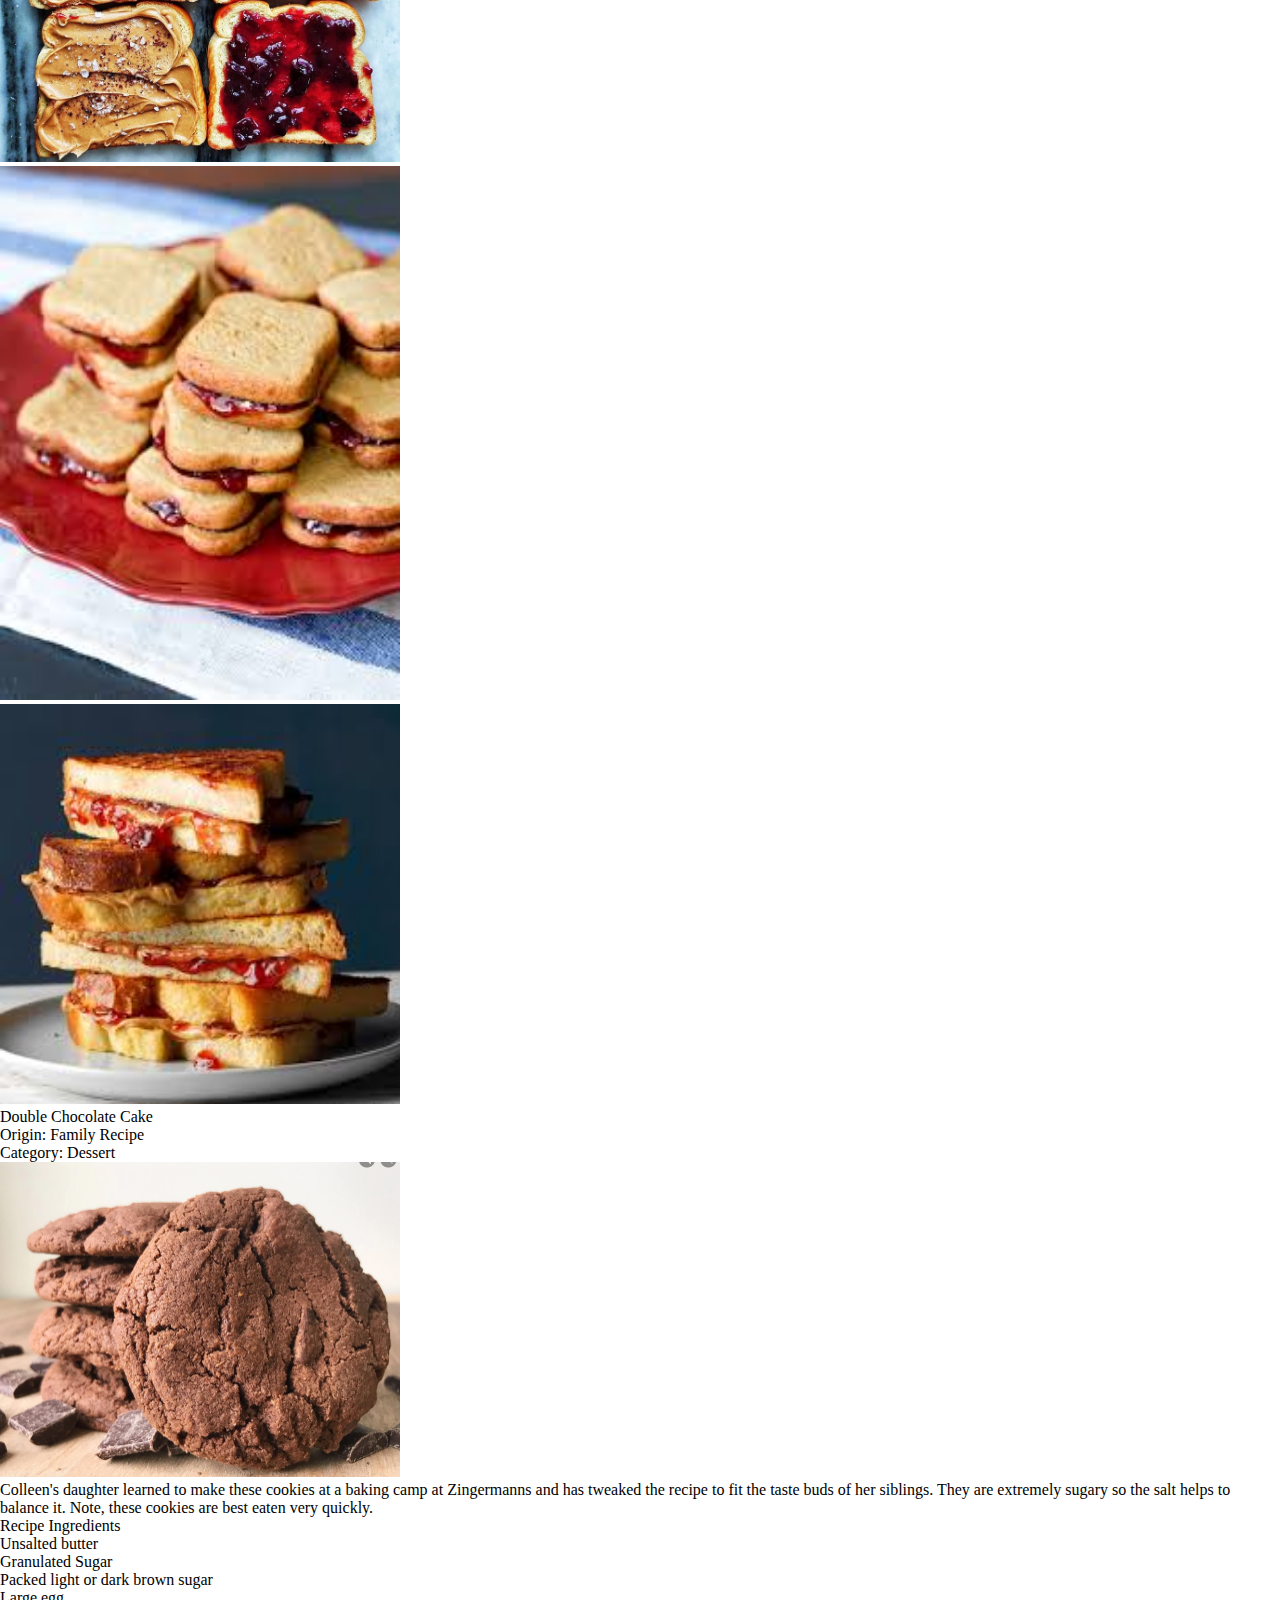
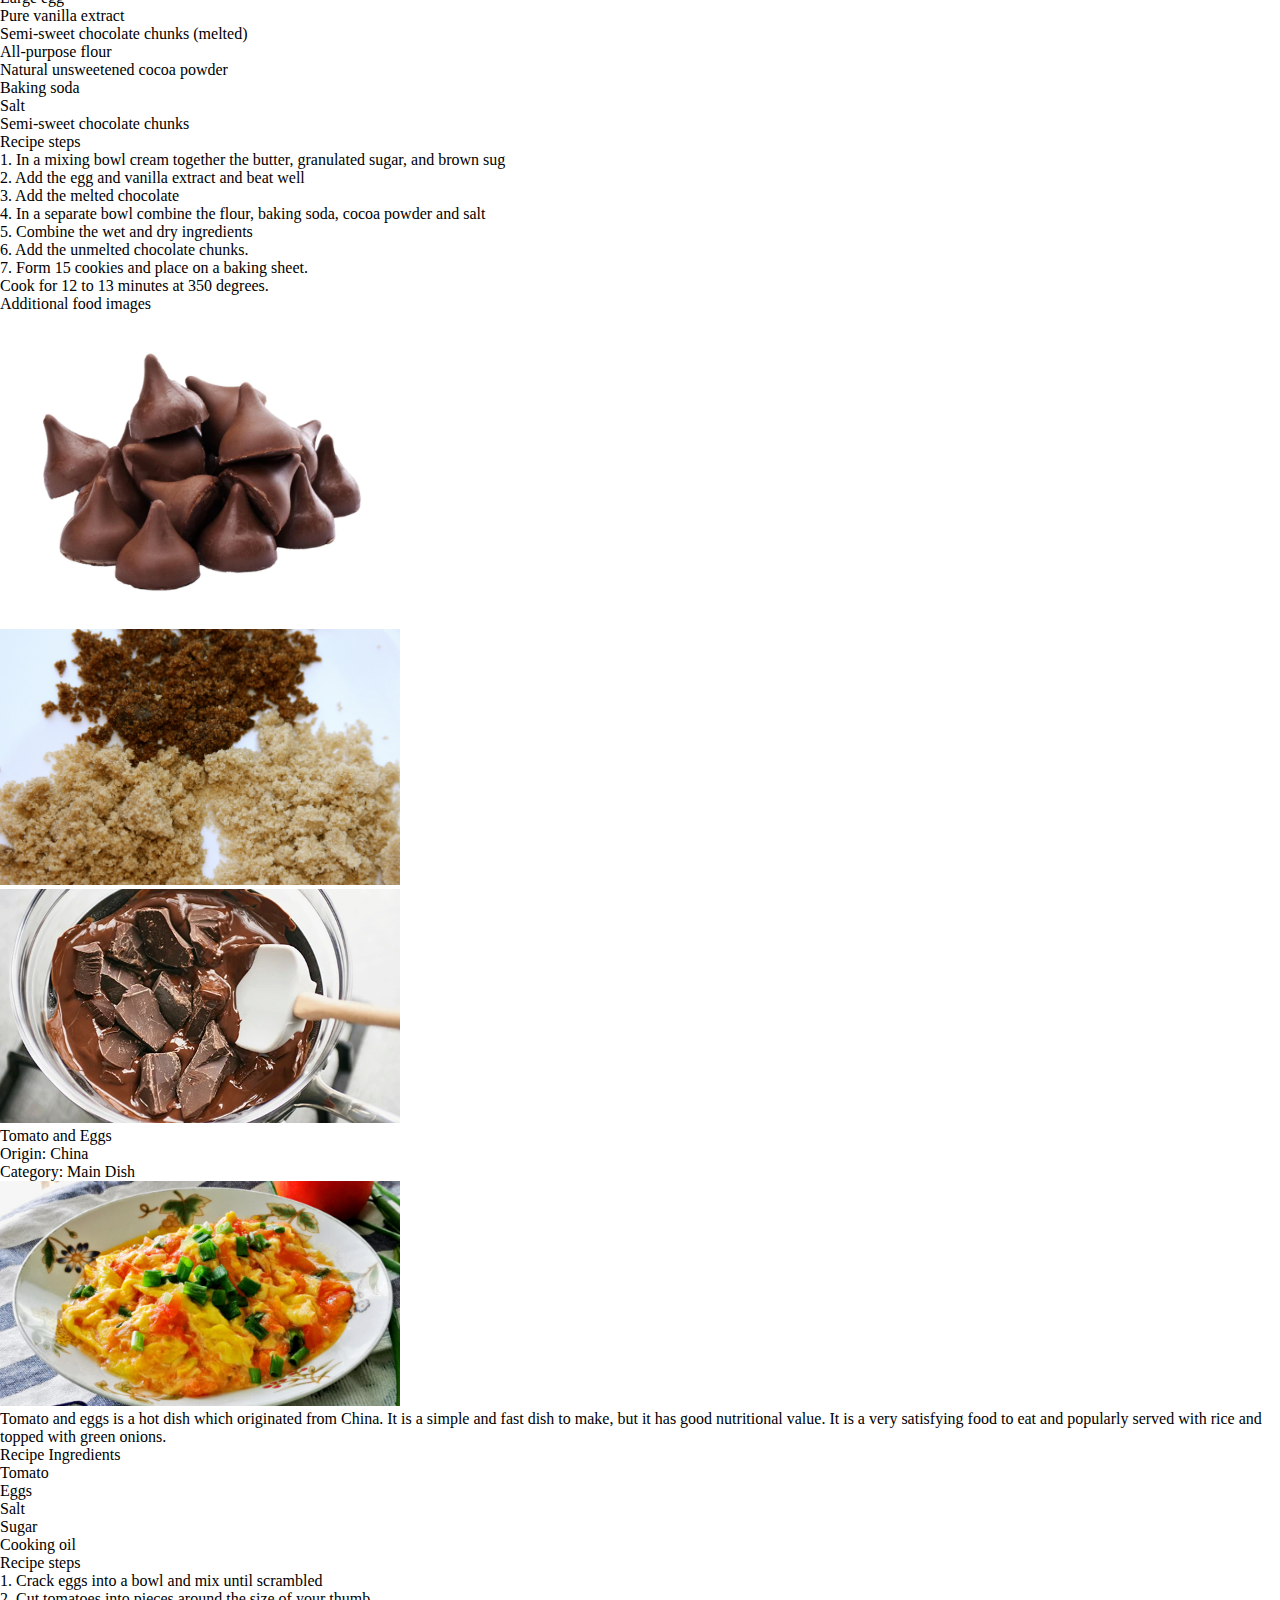
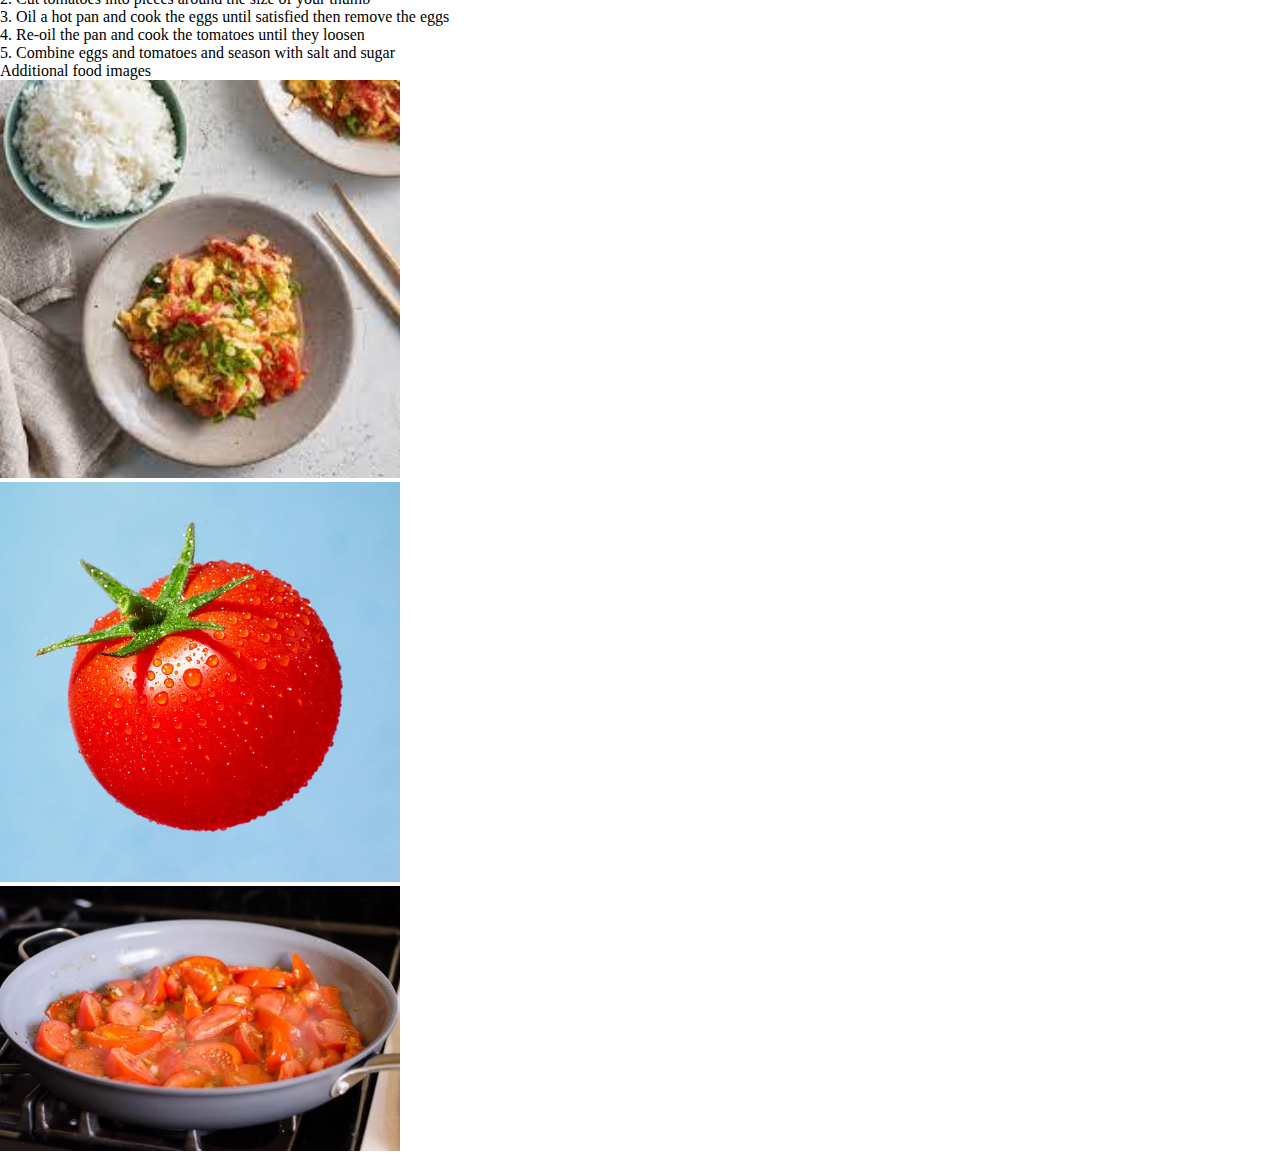
==== commit cd9a9ccf: "Update recipes.html" ====
--- a/recipes.html
+++ b/recipes.html
@@ -1,5 +1,6 @@
 <!DOCTYPE html>
 <html lang="en">
+    <title>Recipes</title>
 <head>
     <meta charset="UTF-8">
     <meta http-equiv="X-UA-Compatible" content="IE=edge">
@@ -7,11 +8,12 @@
     <title>Document</title>
     <link rel="stylesheet" type="text/css" href="css/reset.css">
     <link rel="stylesheet" type="text/css" href="css/style.css">
+   
 </head>
 
 
 
-<body>
+<body class="recipes">
 <main>
   
    <a class="skipmain" href = "">Skip to Main Content</a>
@@ -31,14 +33,15 @@
          <!-- https://www.allrecipes.com/recipe/24332/ultimate-twice-baked-potatoes/ -->
          <h3>Category: Main Dish</h3>
         <figure>
-        <img src = "images/Bakedpotato.jpeg" width = "400" alt = "tokyo_japan.gif">
+        <img src = "images/Bakedpotato.jpeg" width = "400" alt = "baked potato picture">
        
     </figure>
 
        <p> These twice-baked potatoes work perfectly as a simple, crowd-pleasing entrée or as a rich side dish. It is believed that baked potatoes originate from South America, or more specifically, Peru. The Inca Indians in Peru were said to be the first to originally cultivate potatoes and when the Spanish conquistadors conquered Peru, they brought the potato to Europe.
     </p>
     <h3>Recipe Ingredients</h3>
-    <figure>
+    <figure class="ingredients">
+        <ol>
         <li>
             4 large baking potatoes
 
@@ -67,25 +70,30 @@
         <li>
             8 green onions, sliced, divided
         </li>
+        </ol>
     </figure>
     <h3>Recipe steps</h3>
-    <figure>
-        <ol>1. Gather ingredients and preheat the oven to 350 degrees F (175 degrees C).</ol>
-        <ol>2. Bake potatoes in the preheated oven until tender, about 1 hour, depending on the size of your potatoes. Set potatoes aside until cool enough to handle.
+    <figure class="instructions">
+        <ol>
+        <li>1. Gather ingredients and preheat the oven to 350 degrees F (175 degrees C).</li>
+        <li>2. Bake potatoes in the preheated oven until tender, about 1 hour, depending on the size of your potatoes. Set potatoes aside until cool enough to handle.
+        </li>
+        <li>3. Meanwhile, place bacon in a large, deep skillet. Cook over medium-high heat until evenly brown. Drain, crumble, and set aside.
+        </li>
+        <li>4. Slice potatoes in half lengthwise and scoop the flesh into a large bowl; save skins.
+        </li>
+        <li>5. Add sour cream, milk, butter, salt, pepper, 1/2 cup cheese, and 1/2 of the green onions to the potato; mix with a hand mixer until well blended and creamy.
+        </li>
+        <li>6. Spoon the mixture into the potato skins; top each with remaining cheese, green onions, and bacon.
+        </li>
+        <li>7. Return potatoes to the preheated oven and continue baking until the cheese is melted, about 15 minutes. Serve Hot!
+        </li>
         </ol>
-        <ol>3. Meanwhile, place bacon in a large, deep skillet. Cook over medium-high heat until evenly brown. Drain, crumble, and set aside.
-        </ol>
-        <ol>4. Slice potatoes in half lengthwise and scoop the flesh into a large bowl; save skins.
-        </ol>
-        <ol>5. Add sour cream, milk, butter, salt, pepper, 1/2 cup cheese, and 1/2 of the green onions to the potato; mix with a hand mixer until well blended and creamy.
-        </ol>
-        <ol>6. Spoon the mixture into the potato skins; top each with remaining cheese, green onions, and bacon.
-        </ol>
-        <ol>7. Return potatoes to the preheated oven and continue baking until the cheese is melted, about 15 minutes. Serve Hot!
-        </ol>
-    
-    </figure>
+    
+    </figure>
+    </div>
     <h3>Additional food images</h3>
+<div class="photolist">
     <figure>
         <img src = "images/Ingredients.jpeg" width = "400" alt = "All the ingredients needed for this recipe
         ">
@@ -96,6 +104,7 @@
     <figure>
         <img src = "images/mixture.jpeg" width = "400" alt = "Mixture to put in the potatoes">
     </figure>
+    
 
 </div>
 <div>
@@ -113,7 +122,8 @@
 
 </p>
 <h3>Recipe Ingredients</h3>
-<figure>
+<figure class="indgredients">
+    <ol>
     <li>
         Bread
 
@@ -124,34 +134,38 @@
     <li>
         Jelly
     </li>
+</ol>
     
 </figure>
 <h3>Recipe steps</h3>
-<figure>
-    <ol>1. Take two piece of bread and place them on a plate
-    </ol>
-    <ol>2. Put a thick layer of jelly on one piece of the bread
-
-    </ol>
-    <ol>3. Put a thick layer of peanut butter on the other piece of the bread
-
-    </ol>
-    <ol>4. Put the two pieces of bread together so they face each other
-
-    </ol>
-   
+<figure class="instructions">
+    <ol>
+    <li>1. Take two piece of bread and place them on a plate
+    </li>
+    <li>2. Put a thick layer of jelly on one piece of the bread
+
+    </li>
+    <li>3. Put a thick layer of peanut butter on the other piece of the bread
+
+    </li>
+    <li>4. Put the two pieces of bread together so they face each other
+
+    </li>
+   </ol>
 
 </figure>
 <h3>Additional food images</h3>
-<figure>
-    <img src = "images/pbj2.jpg".jpeg" width = "400" alt = "pbj2
+</div>
+<div class="photolist">
+<figure>
+    <img src = "images/pbj2.jpg".jpeg" width = "400" alt = "penut butter and jelly cut
     ">
 </figure>
 <figure>
-    <img src = "images/pbj3.jpg" width = "400" alt = "pbj3">
-</figure>
-<figure>
-    <img src = "images/pbj4.jpg" width = "400" alt = "pbj4">
+    <img src = "images/pbj3.jpg" width = "400" alt = "pbj stacked">
+</figure>
+<figure>
+    <img src = "images/pbj4.jpg" width = "400" alt = "pbj in vertical stack">
 </figure>
 
 </div>
@@ -170,7 +184,9 @@
 
 </p>
 <h3>Recipe Ingredients</h3>
-<figure>
+<figure class="ingredients">
+
+<ol>
     <li>
         Bread
 
@@ -181,25 +197,30 @@
     <li>
         Jelly
     </li>
+</ol>
     
 </figure>
 <h3>Recipe steps</h3>
-<figure>
-    <ol>1. Take two piece of bread and place them on a plate
+<figure class = "instructions">
+    <ol>
+    <li>1. Take two piece of bread and place them on a plate
+    </li>
+    <li>2. Put a thick layer of jelly on one piece of the bread
+
+    </li>
+    <li>3. Put a thick layer of peanut butter on the other piece of the bread
+
+    </li>
+    <li>4. Put the two pieces of bread together so they face each other
+
+    </li>
     </ol>
-    <ol>2. Put a thick layer of jelly on one piece of the bread
-
-    </ol>
-    <ol>3. Put a thick layer of peanut butter on the other piece of the bread
-
-    </ol>
-    <ol>4. Put the two pieces of bread together so they face each other
-
-    </ol>
-   
-
-</figure>
+   
+
+</figure>
+</div>
 <h3>Additional food images</h3>
+<div class="photolist">
 <figure>
     <img src = "images/pbj2.jpg".jpeg" width = "400" alt = "pbj2
     ">
@@ -228,7 +249,8 @@
 
 </p>
 <h3>Recipe Ingredients</h3>
-<figure>
+<figure class="ingredients">
+    <ol>
     <li>
         Unsalted butter
 
@@ -271,43 +293,47 @@
         Semi-sweet chocolate chunks
 
     </li>
+</ol>
 </figure>
 <h3>Recipe steps</h3>
-<figure>
-    <ol>1. In a mixing bowl cream together the butter, granulated sugar, and brown sug
-    </ol>
-    <ol>2. Add the egg and vanilla extract and beat well
-
-
-    </ol>
-    <ol>3. Add the melted chocolate
-
-
-    </ol>
-    <ol>4. In a separate bowl combine the flour, baking soda, cocoa powder and salt
-
-
-    </ol>
-    <ol>
+<figure class="instructions">
+    <ol>
+    <li>1. In a mixing bowl cream together the butter, granulated sugar, and brown sug
+    </li>
+    <li>2. Add the egg and vanilla extract and beat well
+
+
+    </li>
+    <li>3. Add the melted chocolate
+
+
+    </li>
+    <li>4. In a separate bowl combine the flour, baking soda, cocoa powder and salt
+
+
+    </li>
+    <li>
         5. Combine the wet and dry ingredients
 
-    </ol>
-    <ol>
+    </li>
+    <li>
         6. Add the unmelted chocolate chunks. 
 
-    </ol>
-    <ol>
+    </li>
+    <li>
         7. Form 15 cookies and place on a baking sheet.
 
-    </ol>
-    <ol>
+    </li>
+    <li>
         Cook for 12 to 13 minutes at 350 degrees.
 
-    </ol>
+    </li>
    
 
 </figure>
 <h3>Additional food images</h3>
+</div>
+<div class="photolist">
 <figure>
     <img src = "images/double_chocolate_chips.png".jpeg" width = "400" alt = "pbj2
     ">
@@ -338,7 +364,8 @@
 
 </p>
 <h3>Recipe Ingredients</h3>
-<figure>
+<figure class = "ingredients">
+    <ol>
     <li>
         Tomato
 
@@ -358,36 +385,40 @@
         Cooking oil
 
     </li>
+    </ol>
     
    
 </figure>
 <h3>Recipe steps</h3>
-<figure>
-    <ol>1. Crack eggs into a bowl and mix until scrambled
-
+<figure class = "instructions">
+    <ol>
+    <li>1. Crack eggs into a bowl and mix until scrambled
+
+    </li>
+    <li>2. Cut tomatoes into pieces around the size of your thumb
+
+
+
+    </li>
+    <li>3. Oil a hot pan and cook the eggs until satisfied then remove the eggs
+
+
+    </li>
+    <li>4. Re-oil the pan and cook the tomatoes until they loosen
+
+
+
+    </li>
+    <li>
+        5. Combine eggs and tomatoes and season with salt and sugar
+
+    </li>
     </ol>
-    <ol>2. Cut tomatoes into pieces around the size of your thumb
-
-
-
-    </ol>
-    <ol>3. Oil a hot pan and cook the eggs until satisfied then remove the eggs
-
-
-    </ol>
-    <ol>4. Re-oil the pan and cook the tomatoes until they loosen
-
-
-
-    </ol>
-    <ol>
-        5. Combine eggs and tomatoes and season with salt and sugar
-
-    </ol>
     
 
 </figure>
 <h3>Additional food images</h3>
+<div class="photolist">
 <figure>
     <img src = "images/tomato-egg-side1.jpeg".jpeg" width = "400" alt = "pbj2
     ">
@@ -405,4 +436,4 @@
 <!-- Matt Miller -->
 </body>
 
-</html>+</html>
--- a/css/style.css
+++ b/css/style.css
@@ -1,11 +1,25 @@
-@media only screen and (max-width: 6000px) {
+@media only screen and (max-width: 600px) {
    .skipmain{
        display: none;
    }
    body{
+    @media (prefers-reduced-motion: no-preference) {
+        transition-property: background-color;
+        transition-duration: 3s;
+        transition-timing-function: linear;
+    }
        background-color:lightcyan;
+       
+      
    }
-   h1.travelhead{
+   body.travel{
+       background-color: wheat;
+   }
+   body.recipes{
+       background-color: lightyellow;
+   }
+  
+   h1{
        text-align: center;
        font-size:30px;
        font-weight: bolder;
@@ -14,7 +28,7 @@
        text-decoration: underline;
        font-family:fantasy;
    }
-   main.travel h2{
+   main h2{
     font-size: 15px;
     text-transform: capitalize;
     text-decoration: underline;
@@ -23,13 +37,14 @@
     font-family: 'Lucida Sans', 'Lucida Sans Regular', 'Lucida Grande', 'Lucida Sans Unicode', Geneva, Verdana, sans-serif;
 
    }
-   main.travel p{
+   main p{
        width: 90%;
+       padding: 2%;
        border: 3px purple dashed;
        margin: 5px;
        font-size: 100%;
    }
-   main.travel h3{
+   main h3{
        font-size: 15px;
        font-weight: bold;
 
@@ -47,50 +62,67 @@
    ul.topnav{
 
         background-color:coral; 
-        overflow: hidden;
+        
         display:flex;
-        justify-content: center;
+    
+        flex-direction: column;
         align-items: center;
 
        
    }
-    .a:hover{
-       background-color: yellow;
-       color: red;
+   
+   
+   ul.topnav li{
+        display: block;
+        width: 100%;
+        text-align: center;
+        height: auto;
+       
+
+
+        border: 2px black solid;
+        margin: auto;
+        font-size: 20px;
+        transition-property: height, color;
+        transition-duration: 2s;
+        transition-timing-function: linear;
+       
+           
     }
-    .b:hover{
-        background-color: yellow;
-        color: red;
-    }
-    .c:hover{
+    
+    ul.topnav li:hover{
+       
+        align-items: center;
         background-color:yellow;
         color: red;
     }
-   .a,.b,.c{
-       display: block;
-        text-align: center;
-        padding-left: 100px;
-        padding-right: 100px;
-        margin:100%;
+
+    ul.topnav .a,.b,.c{
+        font-size: 25px;
+        display: block;
+       width: 100%;
+       height: 30px;
+
+    }
+    ul.topnav li .c{ 
         
-       
-        border: 2px black solid;
-        margin: auto;
-        font-size: 20px;
-           
-    }
-    .c{
-        background-color: yellow;
+        height: 50px;
+        font-size: 30px;
+        background-color:lightgreen;
+        
     }
     .photolist{
+        
         display: grid;
         grid-template-columns: repeat(auto-fit, minmax(40%, 1fr)); 
         gap: 5%;
        border: 3px black solid;
+       margin:auto;
        margin-bottom: 5%;
-       padding-bottom: 5%;
+       padding-bottom: 25%;
     }
     .photolist im{
+        padding: 2%;
         width: 40%;
         height: auto;
     }
@@ -98,8 +130,40 @@
         font-size: 10px;
         width: auto;
     }
-    
+    ol.likes{
+        border: 3px red solid;
+        text-align: center;
+        padding: 2%;
+        margin-bottom: 5%;
+    }
+    ol.likes li{
+        border: 1px darkslategray dashed;
+        margin: 1%;
+        padding: 1%;
+        font-family: 'Gill Sans', 'Gill Sans MT', Calibri, 'Trebuchet MS', sans-serif;
+      
+    }
+    figure.ingredients{
+        margin: 3%;
+        padding: 1%;
+        text-align: center;
+        color: darkgreen;
+        border: 3px black solid;
+    }
+    figure.instructions{
+       border: 2px red dashed;
+       padding: 2%;
+    }
+    figure.instructions ol{
+        padding: 5px;
+    }
    
 }
 
 
+
+
+
+
+
+
